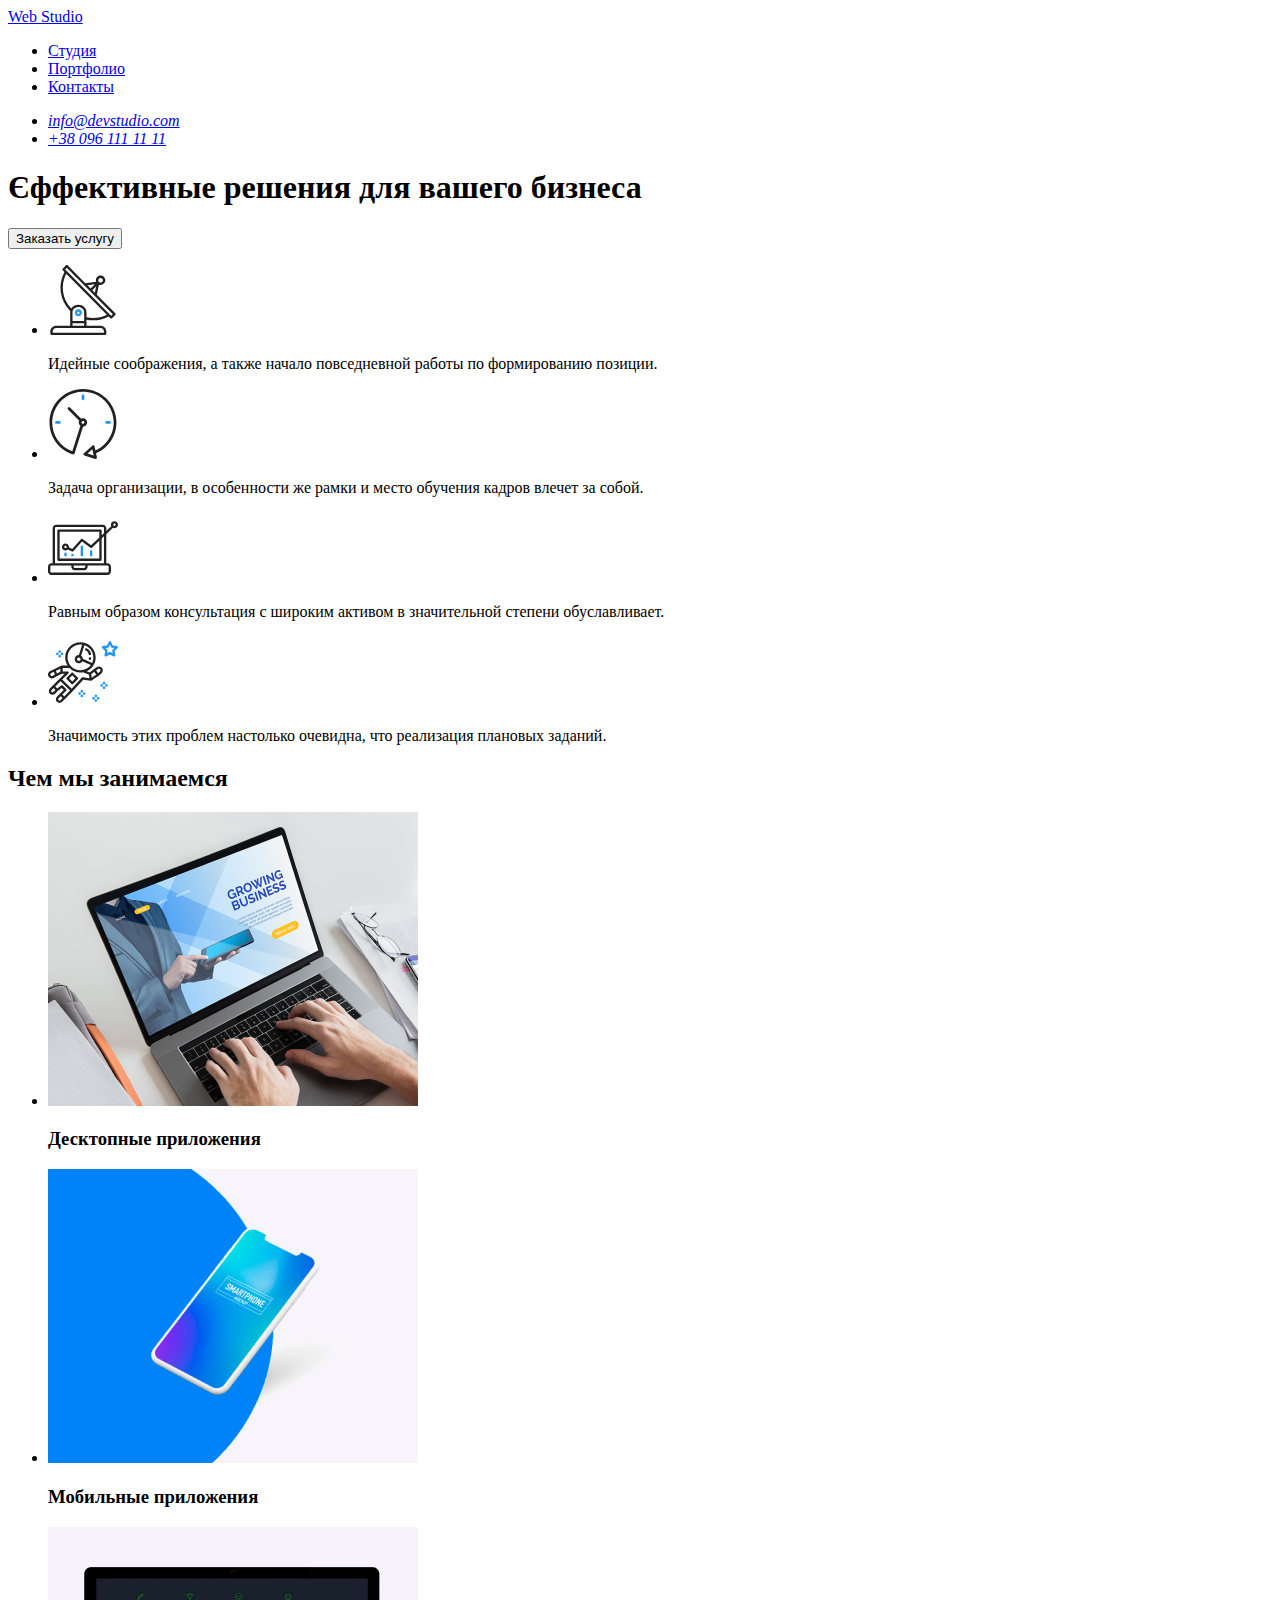
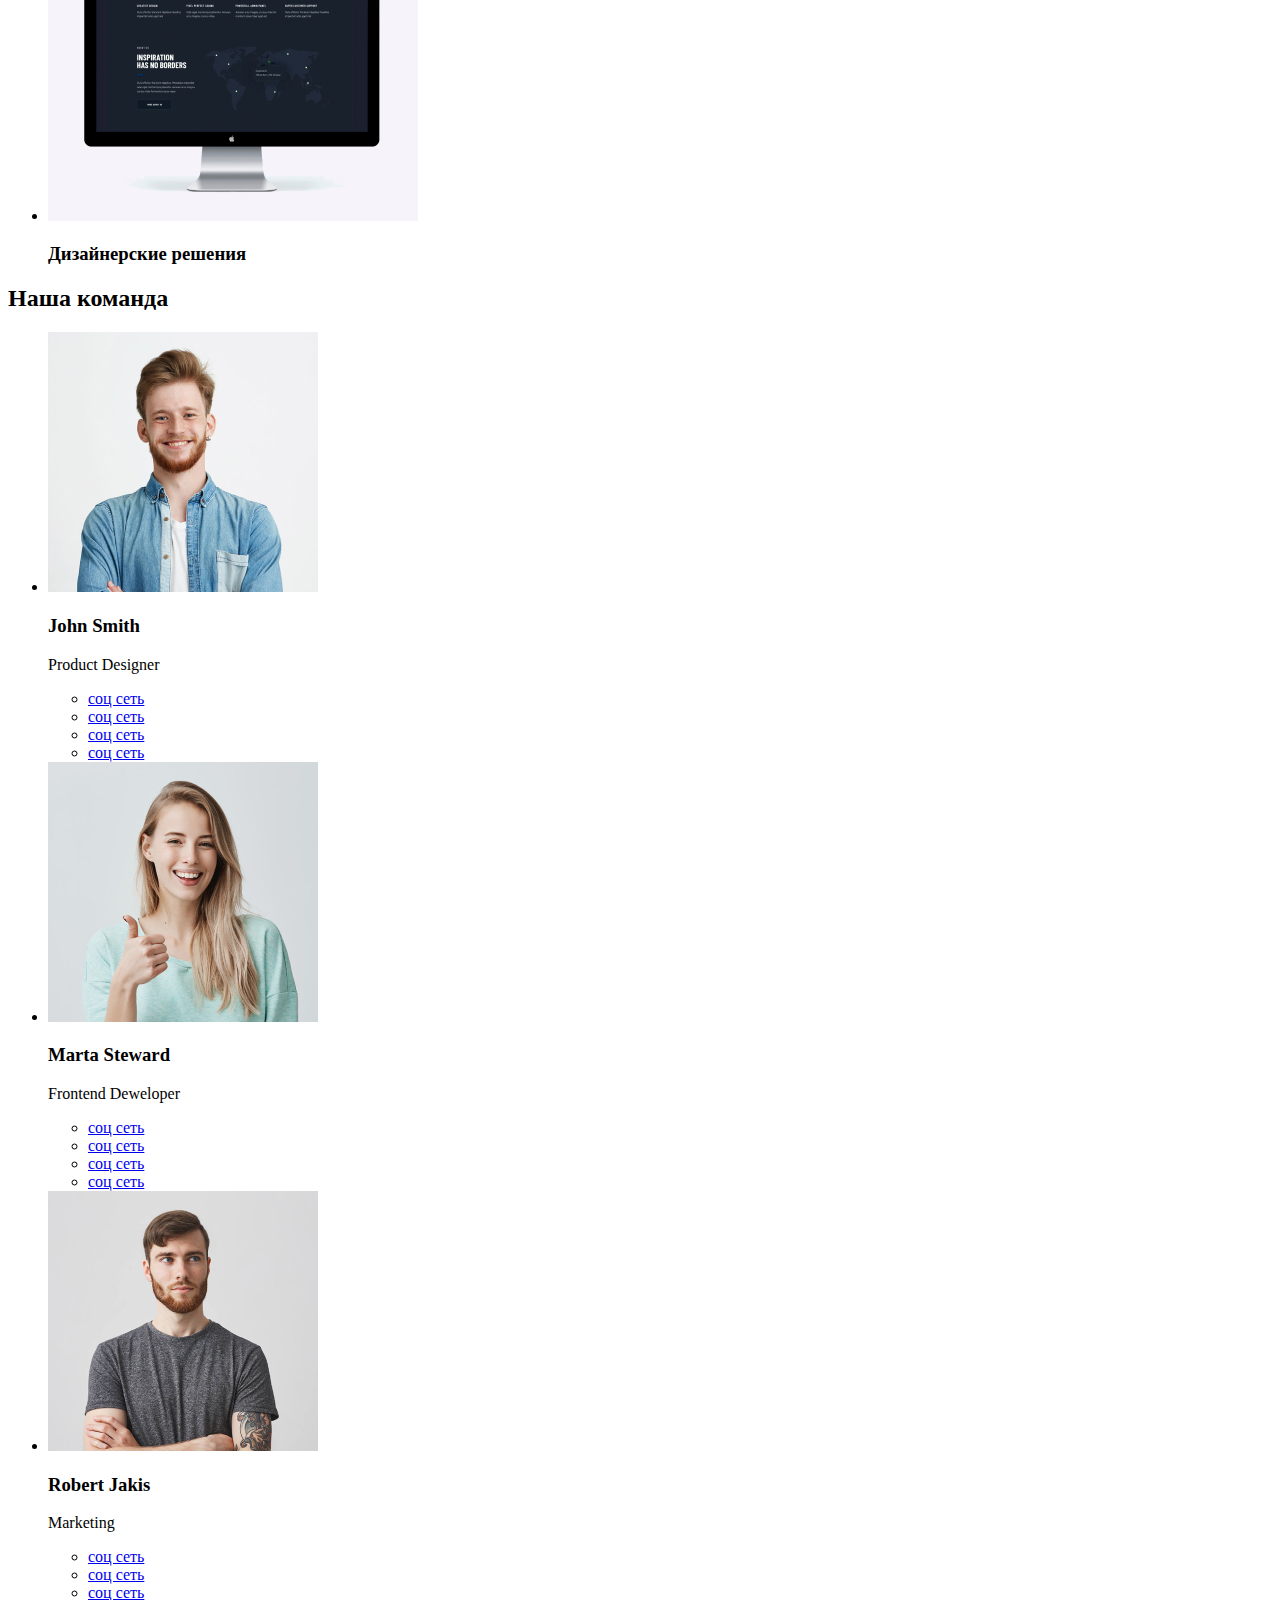
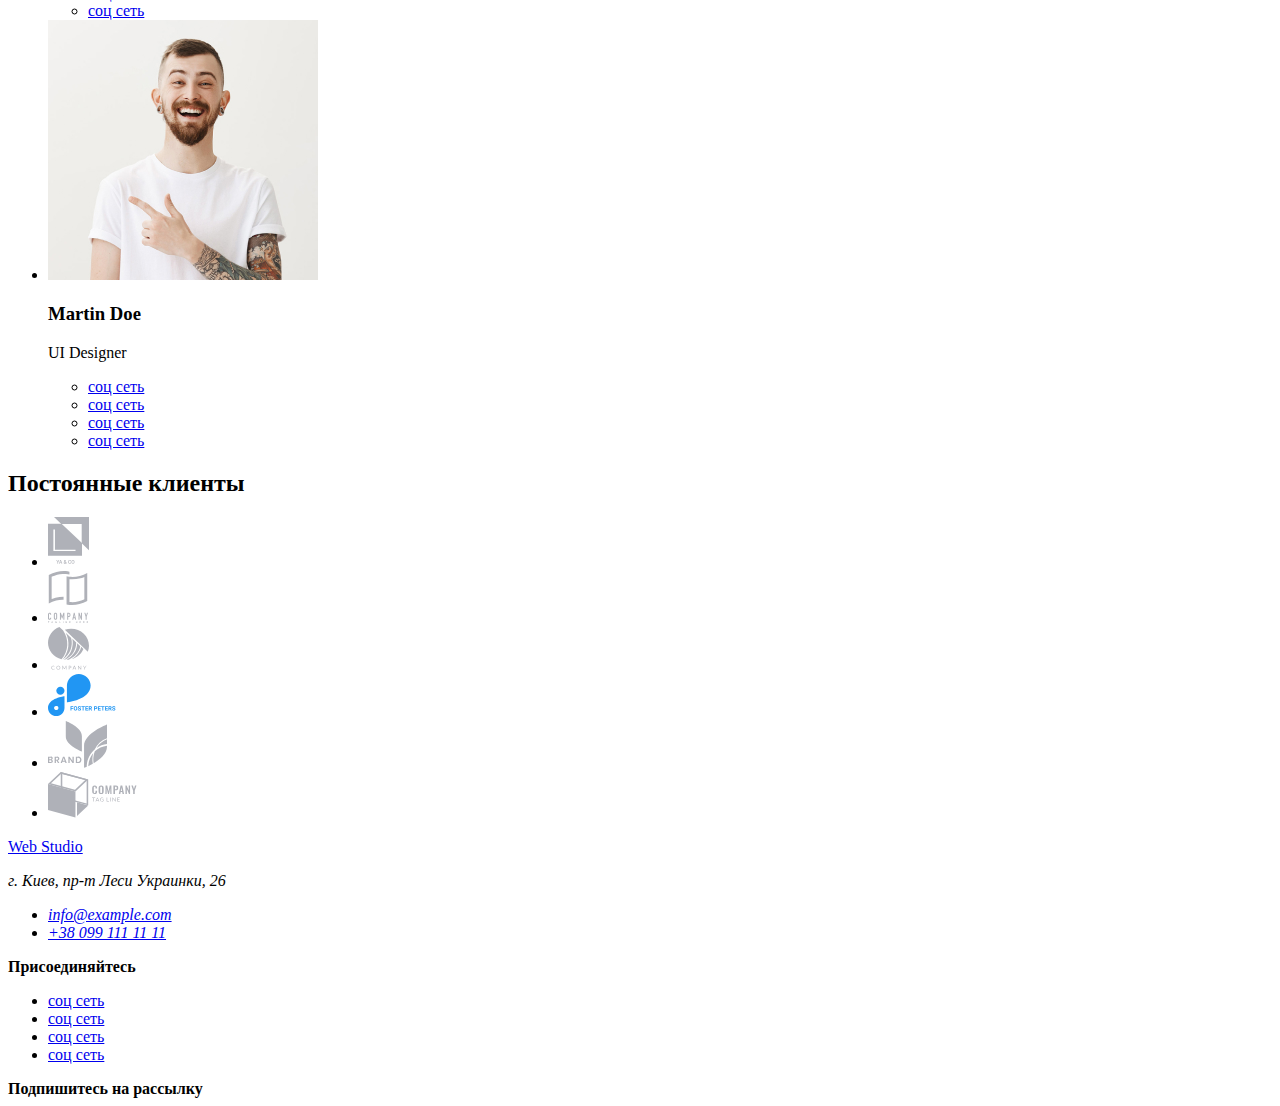
==== index.html @ 894bc2ea "Initial commit" ====
<!DOCTYPE html>
<html lang="ru">
  <head>
    <meta charset="UTF-8" />
    <meta name="viewport" content="width=device-width, initial-scale=1.0" />
    <title>Document</title>
  </head>
  <body>
    <header>
      <nav>
        <a href="#">Web Studio</a>
        <ul>
          <li><a href="#">Студия</a></li>
          <li><a href="#">Портфолио</a></li>
          <li><a href="#">Контакты</a></li>
        </ul>
        <address>
          <ul>
            <li><a href="mailto:info@devstudio.com">info@devstudio.com</a></li>
            <li><a href="tel:+380961111111">+38 096 111 11 11</a></li>
          </ul>
        </address>
      </nav>
    </header>
    <main>
      <section>
        <h1>Єффективные решения для вашего бизнеса</h1>
        <!--предполагаю, что будет всплывающее окно по нажатию кнопки-->
        <button>Заказать услугу</button>
      </section>
      <section>
        <ul>
          <li>
            <img src="img/antenna-1.svg" alt="антена" />
            <p>
              Идейные соображения, а также начало повседневной работы по
              формированию позиции.
            </p>
          </li>
          <li>
            <img src="img/clock-1.svg" alt="часы" />
            <p>
              Задача организации, в особенности же рамки и место обучения кадров
              влечет за собой.
            </p>
          </li>
          <li>
            <img src="img/diagram-1.svg" alt="диаграмма" />
            <p>
              Равным образом консультация с широким активом в значительной
              степени обуславливает.
            </p>
          </li>
          <li>
            <img src="img/astronaut-1.svg" alt="астронавт" />
            <p>
              Значимость этих проблем настолько очевидна, что реализация
              плановых заданий.
            </p>
          </li>
        </ul>
      </section>
      <section>
        <h2>Чем мы занимаемся</h2>
        <ul>
          <li>
            <img src="img/Main-img-1.jpg" alt="ноутбук" width="370" />
            <h3>Десктопные приложения</h3>
          </li>
          <li>
            <img src="img/Main-img-2.jpg" alt="мобильный телефон" width="370" />
            <h3>Мобильные приложения</h3>
          </li>
          <li>
            <img src="img/Main-img-3.jpg" alt="компьютер" width="370" />
            <h3>Дизайнерские решения</h3>
          </li>
        </ul>
      </section>
      <section>
        <h2>Наша команда</h2>
        <ul>
          <li>
            <img src="img//Main-img-4.jpg" alt="Джон" width="270" />
            <h3>John Smith</h3>
            <p>Product Designer</p>
            <ul>
              <li><a href="#">соц сеть</a></li>
              <li><a href="#">соц сеть</a></li>
              <li><a href="#">соц сеть</a></li>
              <li><a href="#">соц сеть</a></li>
            </ul>
          </li>
          <li>
            <img src="img/Main-img-5.jpg" alt="Марта" width="270" />
            <h3>Marta Steward</h3>
            <p>Frontend Deweloper</p>
            <ul>
              <li><a href="#">соц сеть</a></li>
              <li><a href="#">соц сеть</a></li>
              <li><a href="#">соц сеть</a></li>
              <li><a href="#">соц сеть</a></li>
            </ul>
          </li>
          <li>
            <img src="img//Main-img-6.jpg" alt="Роберт" width="270" />
            <h3>Robert Jakis</h3>
            <p>Marketing</p>
            <ul>
              <li><a href="#">соц сеть</a></li>
              <li><a href="#">соц сеть</a></li>
              <li><a href="#">соц сеть</a></li>
              <li><a href="#">соц сеть</a></li>
            </ul>
          </li>
          <li>
            <img src="img//Main-img-7.jpg" alt="Мартин" width="270" />
            <h3>Martin Doe</h3>
            <p>UI Designer</p>
            <ul>
              <li><a href="#">соц сеть</a></li>
              <li><a href="#">соц сеть</a></li>
              <li><a href="#">соц сеть</a></li>
              <li><a href="#">соц сеть</a></li>
            </ul>
          </li>
        </ul>
      </section>
      <section>
        <h2>Постоянные клиенты</h2>
        <ul>
          <li><img src="img/logo-1.svg" alt="Логотип-1" /></li>
          <li><img src="img/logo-2.svg" alt="Логотип-2" /></li>
          <li><img src="img/logo-3.svg" alt="Логотип-3" /></li>
          <li><img src="img/logo-4.svg" alt="Логотип-4" /></li>
          <li><img src="img/logo-5.svg" alt="Логотип-5" /></li>
          <li><img src="img/logo-6.svg" alt="Логотип-6" /></li>
        </ul>
      </section>
    </main>
    <footer>
      <a href="#">Web Studio</a>
      <address>
        <p>г. Киев, пр-т Леси Украинки, 26</p>
        <ul>
          <li><a href="mailto:info@example.com">info@example.com</a></li>
          <li><a href="tel:+380991111111">+38 099 111 11 11</a></li>
        </ul>
      </address>
      <b>Присоединяйтесь</b>
      <ul>
        <li><a href="#">соц сеть</a></li>
        <li><a href="#">соц сеть</a></li>
        <li><a href="#">соц сеть</a></li>
        <li><a href="#">соц сеть</a></li>
      </ul>
      <b>Подпишитесь на рассылку</b>
      <!--form-->
    </footer>
  </body>
</html>
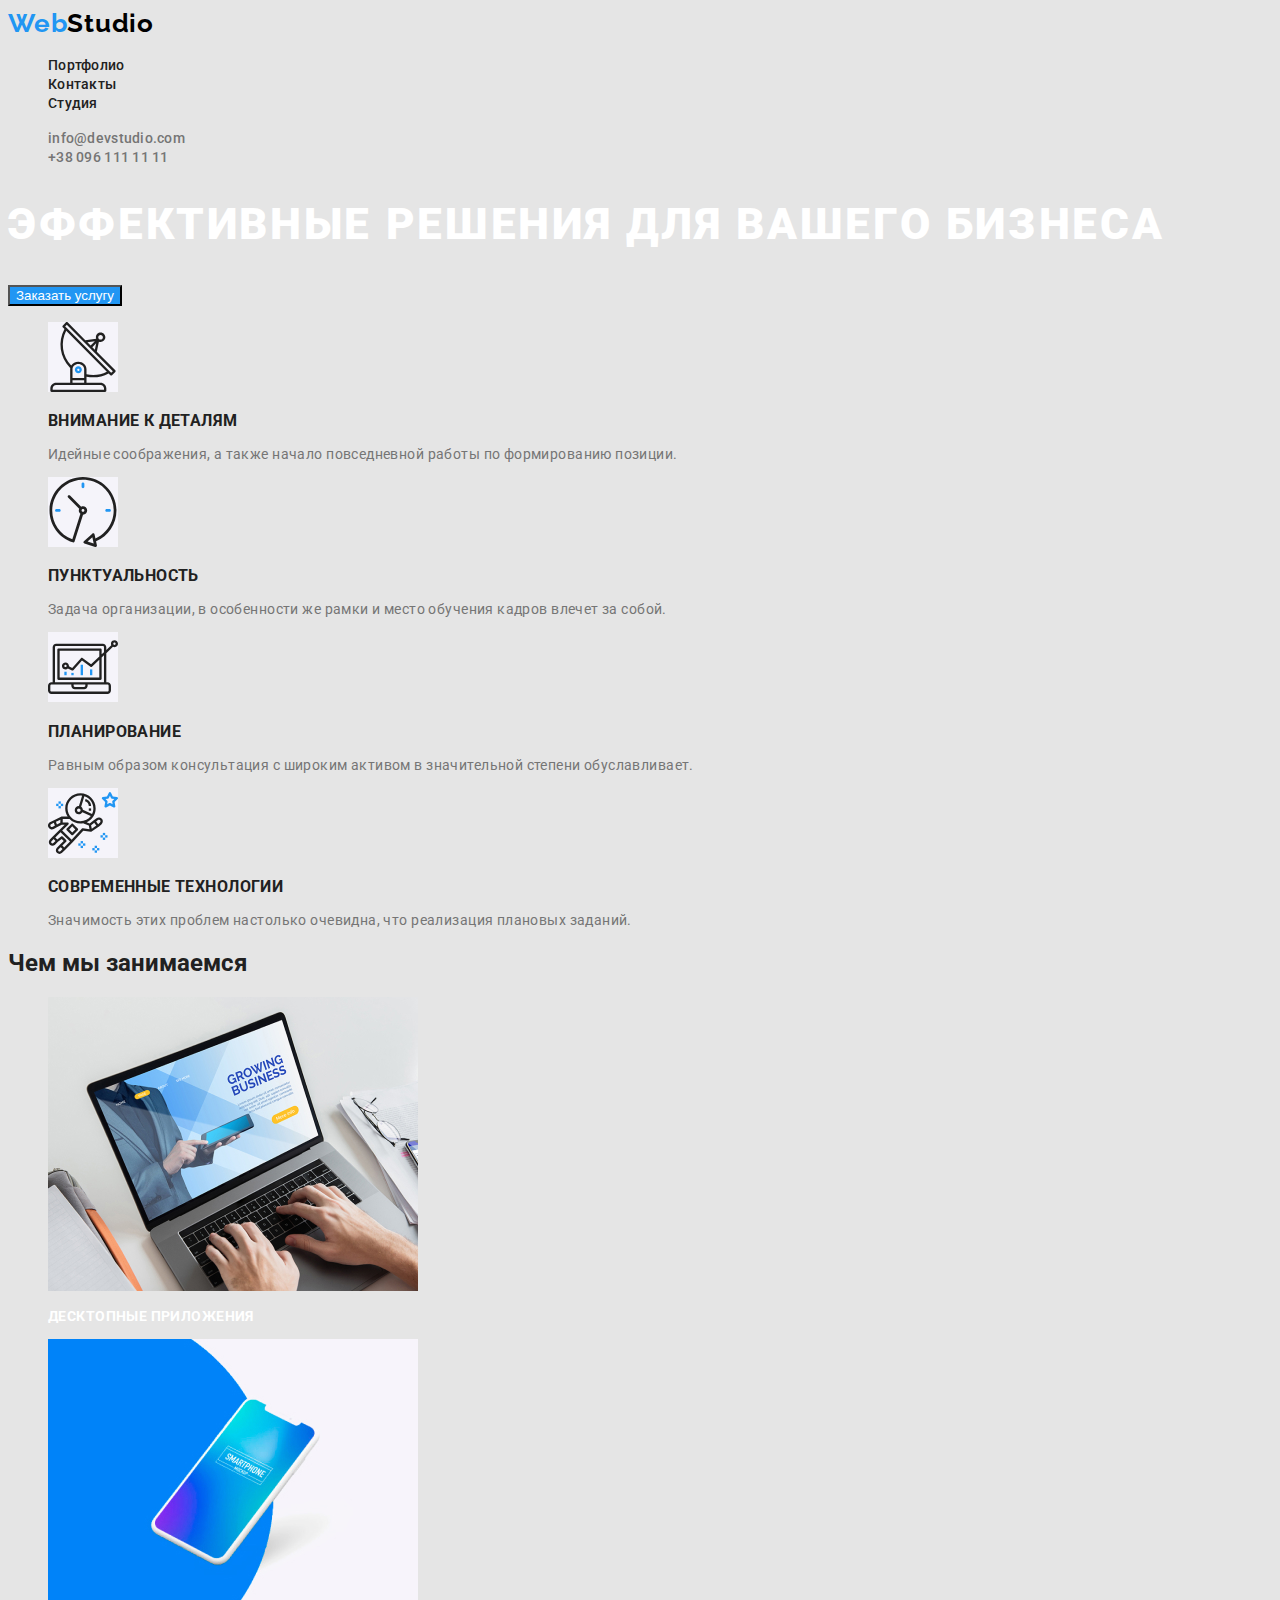
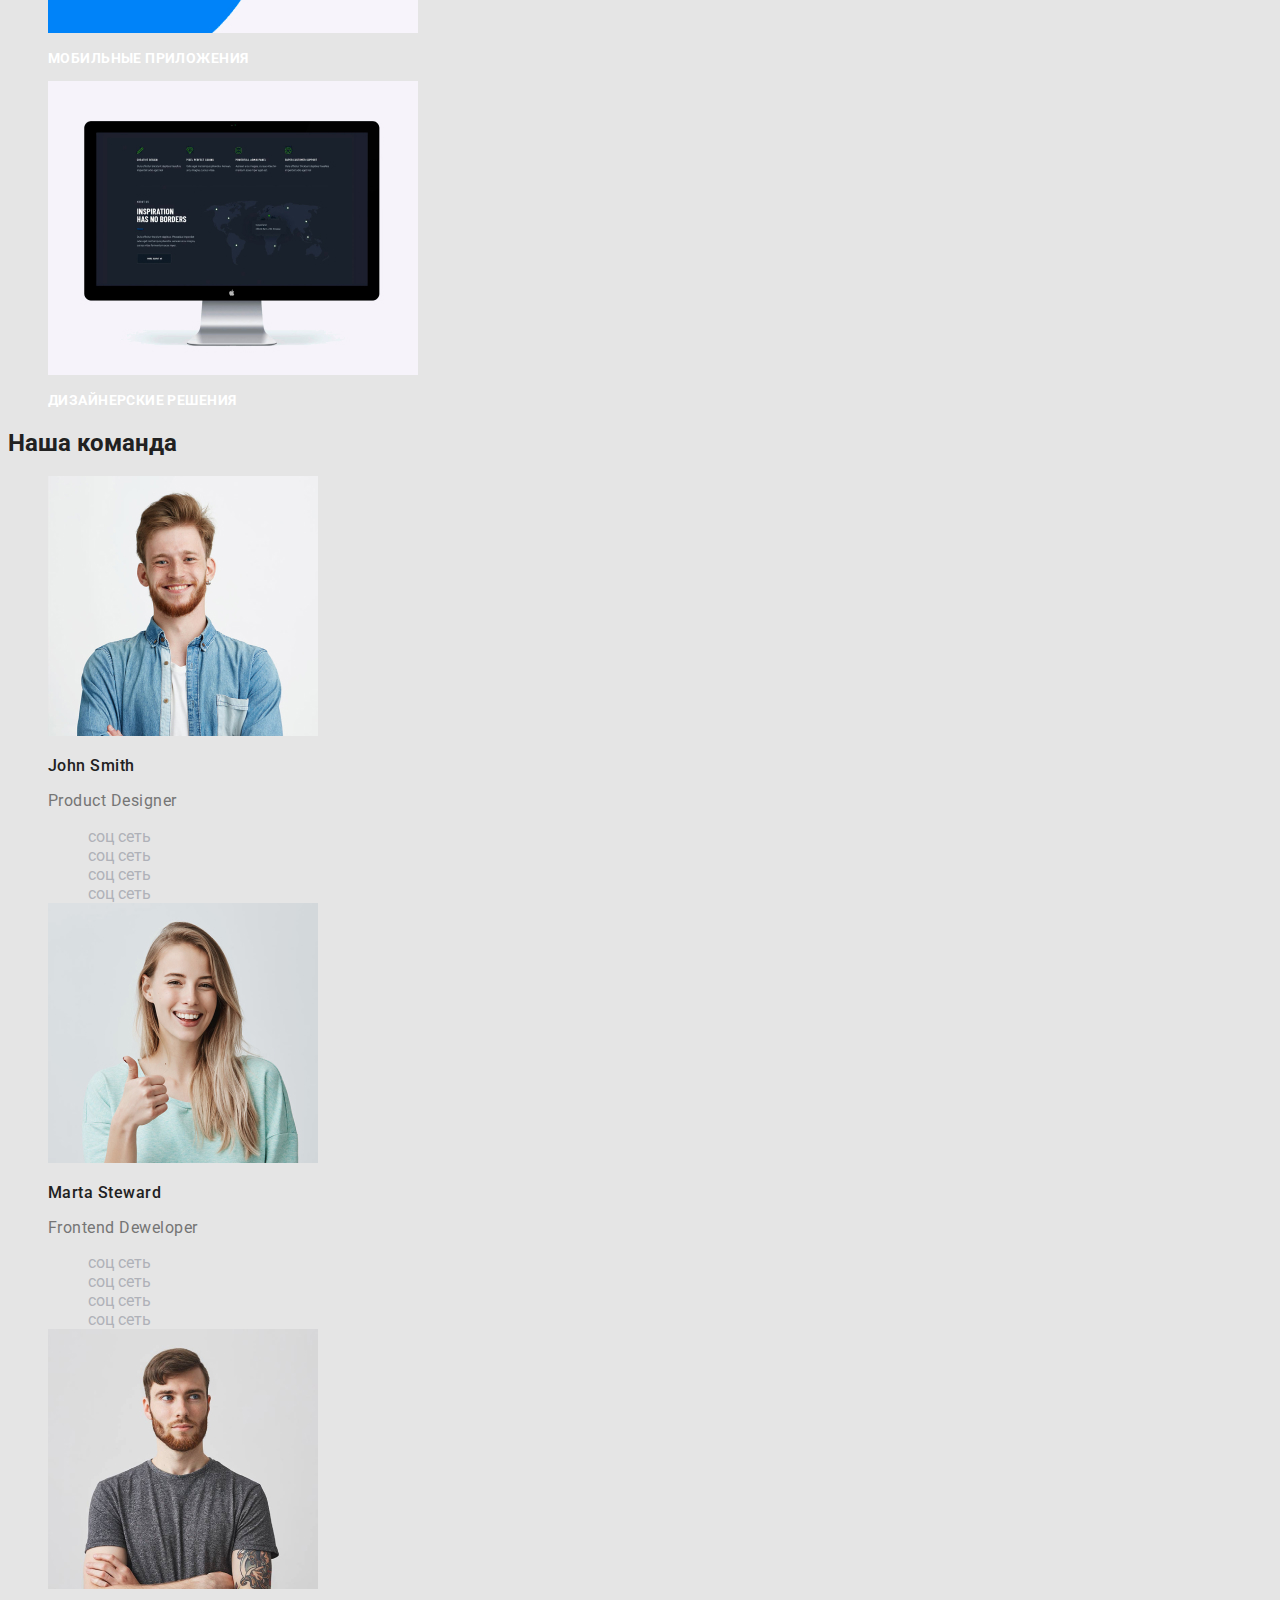
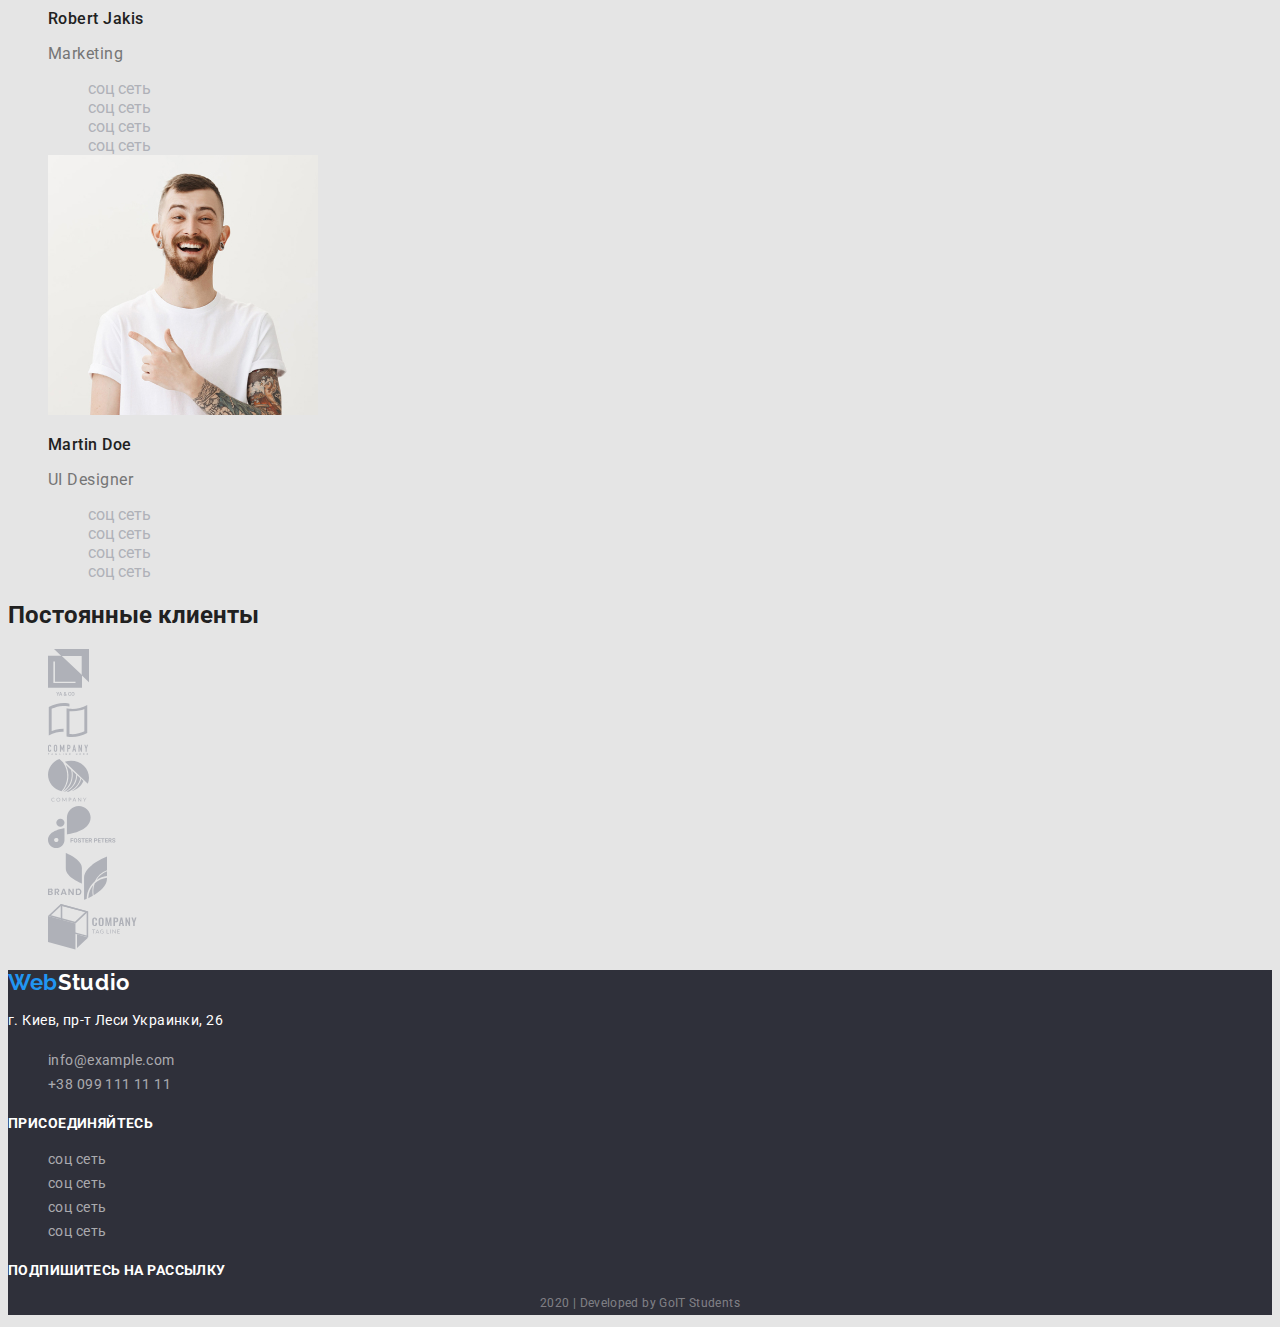
==== commit e3413f01: "2" ====
--- a/index.html
+++ b/index.html
@@ -4,158 +4,216 @@
     <meta charset="UTF-8" />
     <meta name="viewport" content="width=device-width, initial-scale=1.0" />
     <title>Document</title>
+    <link rel="stylesheet" href="./css/style.css" />
+    <link
+      href="https://fonts.googleapis.com/css2?family=Raleway:wght@400;500;700;900&family=Roboto&display=swap"
+      rel="stylesheet"
+    />
   </head>
   <body>
     <header>
       <nav>
-        <a href="#">Web Studio</a>
-        <ul>
-          <li><a href="#">Студия</a></li>
-          <li><a href="#">Портфолио</a></li>
-          <li><a href="#">Контакты</a></li>
+        <a href="/" class="logo link"
+          ><span class="logo-help">Web</span>Studio</a
+        >
+        <ul class="site-nav list">
+          <li>
+            <a class="site-nav-link link" href="./portfolio.html">Портфолио</a>
+          </li>
+          <li><a class="site-nav-link link" href="#">Контакты</a></li>
+          <li><a class="site-nav-link link" href="#">Студия</a></li>
         </ul>
         <address>
-          <ul>
-            <li><a href="mailto:info@devstudio.com">info@devstudio.com</a></li>
-            <li><a href="tel:+380961111111">+38 096 111 11 11</a></li>
+          <ul class="site-nav list">
+            <li>
+              <a
+                class="site-nav-link link contacts"
+                href="mailto:info@devstudio.com"
+                >info@devstudio.com</a
+              >
+            </li>
+            <li>
+              <a class="site-nav-link link contacts" href="tel:+380961111111"
+                >+38 096 111 11 11</a
+              >
+            </li>
           </ul>
         </address>
       </nav>
     </header>
     <main>
       <section>
-        <h1>Єффективные решения для вашего бизнеса</h1>
+        <h1 class="main-title">Эффективные решения для вашего бизнеса</h1>
         <!--предполагаю, что будет всплывающее окно по нажатию кнопки-->
-        <button>Заказать услугу</button>
-      </section>
-      <section>
-        <ul>
-          <li>
-            <img src="img/antenna-1.svg" alt="антена" />
-            <p>
+        <button type="button" class="main-button">Заказать услугу</button>
+      </section>
+      <section class="features">
+        <ul class="list">
+          <li class="features-item">
+            <img class="features-img" src="img/antenna-1.svg" alt="антена" />
+            <h3>Внимание к деталям</h3>
+            <p class="features-text">
               Идейные соображения, а также начало повседневной работы по
               формированию позиции.
             </p>
           </li>
-          <li>
-            <img src="img/clock-1.svg" alt="часы" />
-            <p>
+          <li class="features-item">
+            <img class="features-img" src="img/clock-1.svg" alt="часы" />
+            <h3>Пунктуальность</h3>
+            <p class="features-text">
               Задача организации, в особенности же рамки и место обучения кадров
               влечет за собой.
             </p>
           </li>
-          <li>
-            <img src="img/diagram-1.svg" alt="диаграмма" />
-            <p>
+          <li class="features-item">
+            <img class="features-img" src="img/diagram-1.svg" alt="диаграмма" />
+            <h3>Планирование</h3>
+            <p class="features-text">
               Равным образом консультация с широким активом в значительной
               степени обуславливает.
             </p>
           </li>
-          <li>
-            <img src="img/astronaut-1.svg" alt="астронавт" />
-            <p>
+          <li class="features-item">
+            <img
+              class="features-img"
+              src="img/astronaut-1.svg"
+              alt="астронавт"
+            />
+            <h3>современные технологии</h3>
+            <p class="features-text">
               Значимость этих проблем настолько очевидна, что реализация
               плановых заданий.
             </p>
           </li>
         </ul>
       </section>
+      <section class="job">
+        <h2 class="general-heading">Чем мы занимаемся</h2>
+        <ul class="list">
+          <li>
+            <img src="img/Main-img-1.jpg" alt="ноутбук" width="370" />
+            <h3 class="job-title">Десктопные приложения</h3>
+          </li>
+          <li>
+            <img src="img/Main-img-2.jpg" alt="мобильный телефон" width="370" />
+            <h3 class="job-title">Мобильные приложения</h3>
+          </li>
+          <li>
+            <img src="img/Main-img-3.jpg" alt="компьютер" width="370" />
+            <h3 class="job-title">Дизайнерские решения</h3>
+          </li>
+        </ul>
+      </section>
+      <section class="team">
+        <h2 class="general-heading">Наша команда</h2>
+        <ul class="list">
+          <li>
+            <img src="img//Main-img-4.jpg" alt="Джон" width="270" />
+            <h3 class="team-title signature">John Smith</h3>
+            <p class="team-text signature">Product Designer</p>
+            <ul class="list">
+              <li><a class="team-icon link" href="#">соц сеть</a></li>
+              <li><a class="team-icon link" href="#">соц сеть</a></li>
+              <li><a class="team-icon link" href="#">соц сеть</a></li>
+              <li><a class="team-icon link" href="#">соц сеть</a></li>
+            </ul>
+          </li>
+          <li>
+            <img src="img/Main-img-5.jpg" alt="Марта" width="270" />
+            <h3 class="team-title signature">Marta Steward</h3>
+            <p class="team-text signature">Frontend Deweloper</p>
+            <ul class="list">
+              <li><a class="team-icon link" href="#">соц сеть</a></li>
+              <li><a class="team-icon link" href="#">соц сеть</a></li>
+              <li><a class="team-icon link" href="#">соц сеть</a></li>
+              <li><a class="team-icon link" href="#">соц сеть</a></li>
+            </ul>
+          </li>
+          <li>
+            <img src="img//Main-img-6.jpg" alt="Роберт" width="270" />
+            <h3 class="team-title signature">Robert Jakis</h3>
+            <p class="team-text signature">Marketing</p>
+            <ul class="list">
+              <li><a class="team-icon link" href="#">соц сеть</a></li>
+              <li><a class="team-icon link" href="#">соц сеть</a></li>
+              <li><a class="team-icon link" href="#">соц сеть</a></li>
+              <li><a class="team-icon link" href="#">соц сеть</a></li>
+            </ul>
+          </li>
+          <li>
+            <img src="img//Main-img-7.jpg" alt="Мартин" width="270" />
+            <h3 class="team-title signature">Martin Doe</h3>
+            <p class="team-text signature">UI Designer</p>
+            <ul class="list">
+              <li><a class="team-icon link" href="#">соц сеть</a></li>
+              <li><a class="team-icon link" href="#">соц сеть</a></li>
+              <li><a class="team-icon link" href="#">соц сеть</a></li>
+              <li><a class="team-icon link" href="#">соц сеть</a></li>
+            </ul>
+          </li>
+        </ul>
+      </section>
       <section>
-        <h2>Чем мы занимаемся</h2>
-        <ul>
-          <li>
-            <img src="img/Main-img-1.jpg" alt="ноутбук" width="370" />
-            <h3>Десктопные приложения</h3>
-          </li>
-          <li>
-            <img src="img/Main-img-2.jpg" alt="мобильный телефон" width="370" />
-            <h3>Мобильные приложения</h3>
-          </li>
-          <li>
-            <img src="img/Main-img-3.jpg" alt="компьютер" width="370" />
-            <h3>Дизайнерские решения</h3>
-          </li>
-        </ul>
-      </section>
-      <section>
-        <h2>Наша команда</h2>
-        <ul>
-          <li>
-            <img src="img//Main-img-4.jpg" alt="Джон" width="270" />
-            <h3>John Smith</h3>
-            <p>Product Designer</p>
-            <ul>
-              <li><a href="#">соц сеть</a></li>
-              <li><a href="#">соц сеть</a></li>
-              <li><a href="#">соц сеть</a></li>
-              <li><a href="#">соц сеть</a></li>
-            </ul>
-          </li>
-          <li>
-            <img src="img/Main-img-5.jpg" alt="Марта" width="270" />
-            <h3>Marta Steward</h3>
-            <p>Frontend Deweloper</p>
-            <ul>
-              <li><a href="#">соц сеть</a></li>
-              <li><a href="#">соц сеть</a></li>
-              <li><a href="#">соц сеть</a></li>
-              <li><a href="#">соц сеть</a></li>
-            </ul>
-          </li>
-          <li>
-            <img src="img//Main-img-6.jpg" alt="Роберт" width="270" />
-            <h3>Robert Jakis</h3>
-            <p>Marketing</p>
-            <ul>
-              <li><a href="#">соц сеть</a></li>
-              <li><a href="#">соц сеть</a></li>
-              <li><a href="#">соц сеть</a></li>
-              <li><a href="#">соц сеть</a></li>
-            </ul>
-          </li>
-          <li>
-            <img src="img//Main-img-7.jpg" alt="Мартин" width="270" />
-            <h3>Martin Doe</h3>
-            <p>UI Designer</p>
-            <ul>
-              <li><a href="#">соц сеть</a></li>
-              <li><a href="#">соц сеть</a></li>
-              <li><a href="#">соц сеть</a></li>
-              <li><a href="#">соц сеть</a></li>
-            </ul>
-          </li>
-        </ul>
-      </section>
-      <section>
-        <h2>Постоянные клиенты</h2>
-        <ul>
-          <li><img src="img/logo-1.svg" alt="Логотип-1" /></li>
-          <li><img src="img/logo-2.svg" alt="Логотип-2" /></li>
-          <li><img src="img/logo-3.svg" alt="Логотип-3" /></li>
-          <li><img src="img/logo-4.svg" alt="Логотип-4" /></li>
-          <li><img src="img/logo-5.svg" alt="Логотип-5" /></li>
-          <li><img src="img/logo-6.svg" alt="Логотип-6" /></li>
+        <h2 class="general-heading">Постоянные клиенты</h2>
+        <ul class="list">
+          <li>
+            <a href="#"><img src="img/logo-1.svg" alt="Логотип-1" /></a>
+          </li>
+          <li>
+            <a href="#"><img src="img/logo-2.svg" alt="Логотип-2" /></a>
+          </li>
+          <li>
+            <a href="#"><img src="img/logo-3.svg" alt="Логотип-3" /></a>
+          </li>
+          <li>
+            <a href="#"><img src="img/logo-4.svg" alt="Логотип-4" /></a>
+          </li>
+          <li>
+            <a href="#"><img src="img/logo-5.svg" alt="Логотип-5" /></a>
+          </li>
+          <li>
+            <a href="#"><img src="img/logo-6.svg" alt="Логотип-6" /></a>
+          </li>
         </ul>
       </section>
     </main>
-    <footer>
-      <a href="#">Web Studio</a>
+    <footer class="main-footer">
+      <a class="secondary-logo link" href="/"
+        ><span class="secondary-logo-help">Web</span>Studio</a
+      >
       <address>
-        <p>г. Киев, пр-т Леси Украинки, 26</p>
-        <ul>
-          <li><a href="mailto:info@example.com">info@example.com</a></li>
-          <li><a href="tel:+380991111111">+38 099 111 11 11</a></li>
+        <p class="main-footer-text">г. Киев, пр-т Леси Украинки, 26</p>
+        <ul class="list">
+          <li>
+            <a class="main-footer-link link" href="mailto:info@example.com"
+              >info@example.com</a
+            >
+          </li>
+          <li>
+            <a class="main-footer-link link" href="tel:+380991111111"
+              >+38 099 111 11 11</a
+            >
+          </li>
         </ul>
       </address>
-      <b>Присоединяйтесь</b>
-      <ul>
-        <li><a href="#">соц сеть</a></li>
-        <li><a href="#">соц сеть</a></li>
-        <li><a href="#">соц сеть</a></li>
-        <li><a href="#">соц сеть</a></li>
+      <b class="text-title">Присоединяйтесь</b>
+      <ul class="list">
+        <li>
+          <a class="main-footer-link link footer-icon" href="#">соц сеть</a>
+        </li>
+        <li>
+          <a class="main-footer-link link footer-icon" href="#">соц сеть</a>
+        </li>
+        <li>
+          <a class="main-footer-link link footer-icon" href="#">соц сеть</a>
+        </li>
+        <li>
+          <a class="main-footer-link link footer-icon" href="#">соц сеть</a>
+        </li>
       </ul>
-      <b>Подпишитесь на рассылку</b>
+      <b class="text-title">Подпишитесь на рассылку</b>
       <!--form-->
+      <p class="main-footer-under">2020 | Developed by GoIT Students</p>
     </footer>
   </body>
 </html>
--- a/css/style.css
+++ b/css/style.css
@@ -0,0 +1,196 @@
+:root {
+}
+body {
+  font-family: 'Roboto', sans-serif;
+  font-style: normal;
+  background-color: #e5e5e5;
+  color: #212121;
+}
+.list {
+  list-style: none;
+}
+.link {
+  text-decoration: none;
+  color: inherit;
+  font-style: normal;
+}
+/*общие заголовки Ш-2*/
+general-title {
+  font-weight: bold;
+  font-size: 36px;
+  line-height: 1.17;
+  letter-spacing: 0.03em;
+}
+/*логотип*/
+.logo {
+  color: #000000;
+  font-family: 'Raleway', sans-serif;
+  font-weight: bold;
+  font-size: 26px;
+  line-height: 1.19;
+  letter-spacing: 0.03em;
+}
+.logo-help {
+  color: #2196f3;
+}
+/*навигация*/
+.site-nav-link {
+  font-weight: 500;
+  font-size: 14px;
+  line-height: 1.14;
+  letter-spacing: 0.02em;
+}
+.site-nav-link:hover,
+.site-nav-link:focus {
+  color: #2196f3;
+}
+.contacts {
+  color: #757575;
+}
+/*эффективные решения*/
+.main-title {
+  font-weight: 900;
+  font-size: 44px;
+  line-height: 1.36;
+  letter-spacing: 0.06em;
+  text-transform: uppercase;
+  color: #ffffff;
+}
+.main-button {
+  background-color: #2196f3;
+  color: #ffffff;
+}
+/* Особенности после главной картинки*/
+.features-item {
+  font-size: 14px;
+  line-height: 1.14;
+  letter-spacing: 0.03em;
+  text-transform: uppercase;
+}
+.features-text {
+  text-transform: none;
+  color: #757575;
+}
+.features-img {
+  background-color: #f5f4fa;
+}
+/*чем мы занимаемся*/
+.job-title {
+  font-weight: bold;
+  font-size: 14px;
+  line-height: 1.14;
+  letter-spacing: 0.03em;
+  text-transform: uppercase;
+  color: #ffffff;
+}
+/*наша команда*/
+.signature {
+  font-size: 16px;
+  line-height: 1.19;
+  letter-spacing: 0.03em;
+}
+
+.team-title {
+  font-weight: 500;
+}
+
+.team-text {
+  color: #757575;
+}
+.team-icon {
+  color: #afb1b8;
+}
+.team-icon:hover,
+.team-icon:focus {
+  color: #ffffff;
+  background-color: #2196f3;
+}
+/*постоянные клиенты*?????????????????????????????????????????????????/
+
+/*подвал*/
+.main-footer {
+  color: #ffffff;
+  background-color: #2f303a;
+}
+
+.secondary-logo {
+  font-family: 'Raleway', sans-serif;
+  font-weight: bold;
+  font-size: 22px;
+  line-height: 1.18;
+  letter-spacing: 0.03em;
+}
+.secondary-logo-help {
+  color: #2196f3;
+}
+.main-footer-text {
+  font-style: normal;
+  font-size: 14px;
+  line-height: 1.71;
+  letter-spacing: 0.03em;
+}
+.main-footer-link {
+  font-size: 14px;
+  line-height: 1.71;
+  letter-spacing: 0.03em;
+  color: rgba(255, 255, 255, 0.6);
+}
+.footer-icon:hover,
+.footer-icon:focus {
+  background-color: #2196f3;
+  color: #ffffff;
+}
+.text-title {
+  font-size: 14px;
+  line-height: 1.14;
+  letter-spacing: 0.03em;
+  text-transform: uppercase;
+}
+.main-footer-under {
+  font-size: 12px;
+  line-height: 2;
+  text-align: center;
+  letter-spacing: 0.03em;
+  color: rgba(255, 255, 255, 0.4);
+}
+
+/*portfolio*/
+.filter-button {
+  background: #f5f4fa;
+  font-weight: 500;
+  font-size: 16px;
+  line-height: 1.63;
+  text-align: center;
+  letter-spacing: 0.03em;
+}
+.filter-button:hover,
+.filter-button:focus {
+  background-color: #2196f3;
+  color: #ffffff;
+}
+.portfolio-title {
+  font-size: 18px;
+  line-height: 2;
+  letter-spacing: 0.06em;
+}
+.portfolio-text {
+  font-size: 16px;
+  line-height: 2;
+  letter-spacing: 0.03em;
+  color: #757575;
+}
+.portfolio-description {
+  font-size: 18px;
+  line-height: 1.55;
+  letter-spacing: 0.03em;
+  color: #ffffff;
+}
+
+/*основной текст color: #212121; */
+/* цвет текста color: #757575; */
+/* цвет лого color: #000000;*/
+/*цвет вспомогательный color: #FFFFFF;*/
+/* akcent background: #2196F3; */
+/*цвет девелопер color: rgba(255, 255, 255, 0.4); */
+/* fon background: #E5E5E5;*/
+/* fon-help background: #F5F4FA; */
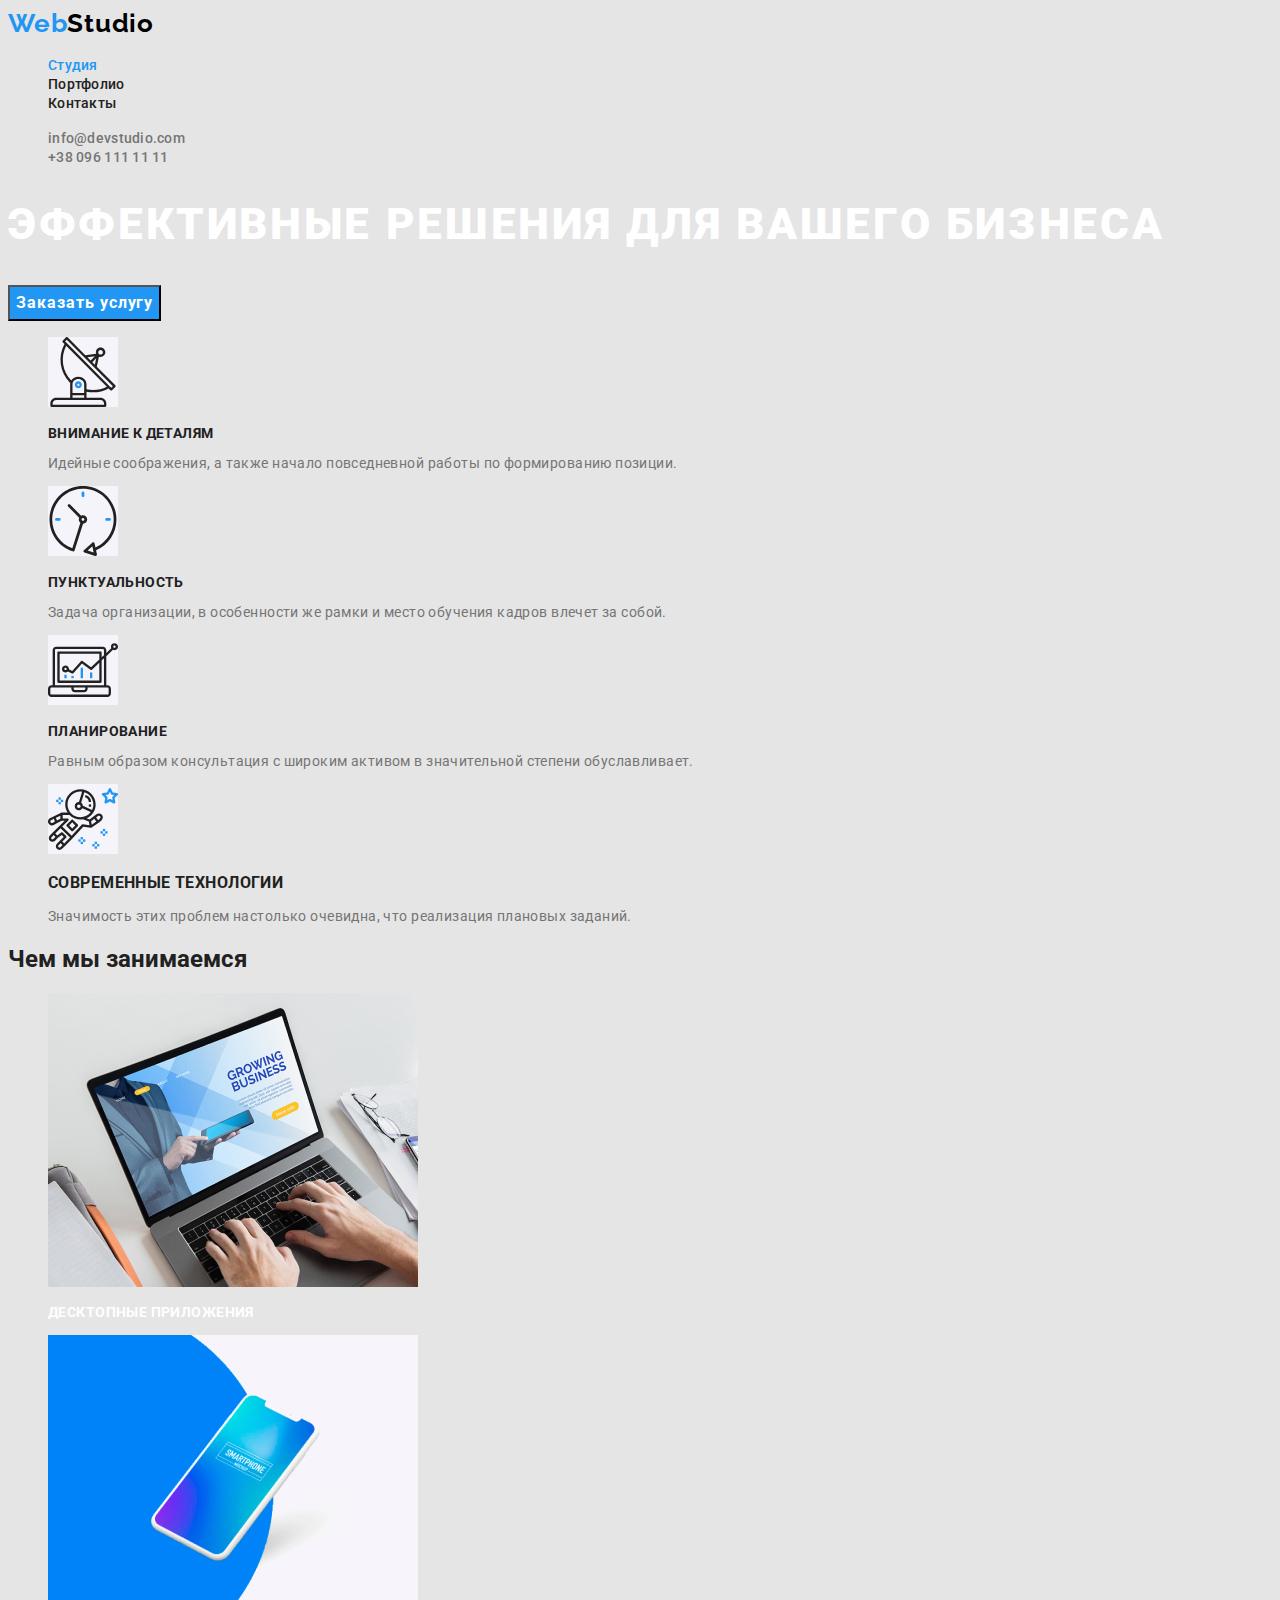
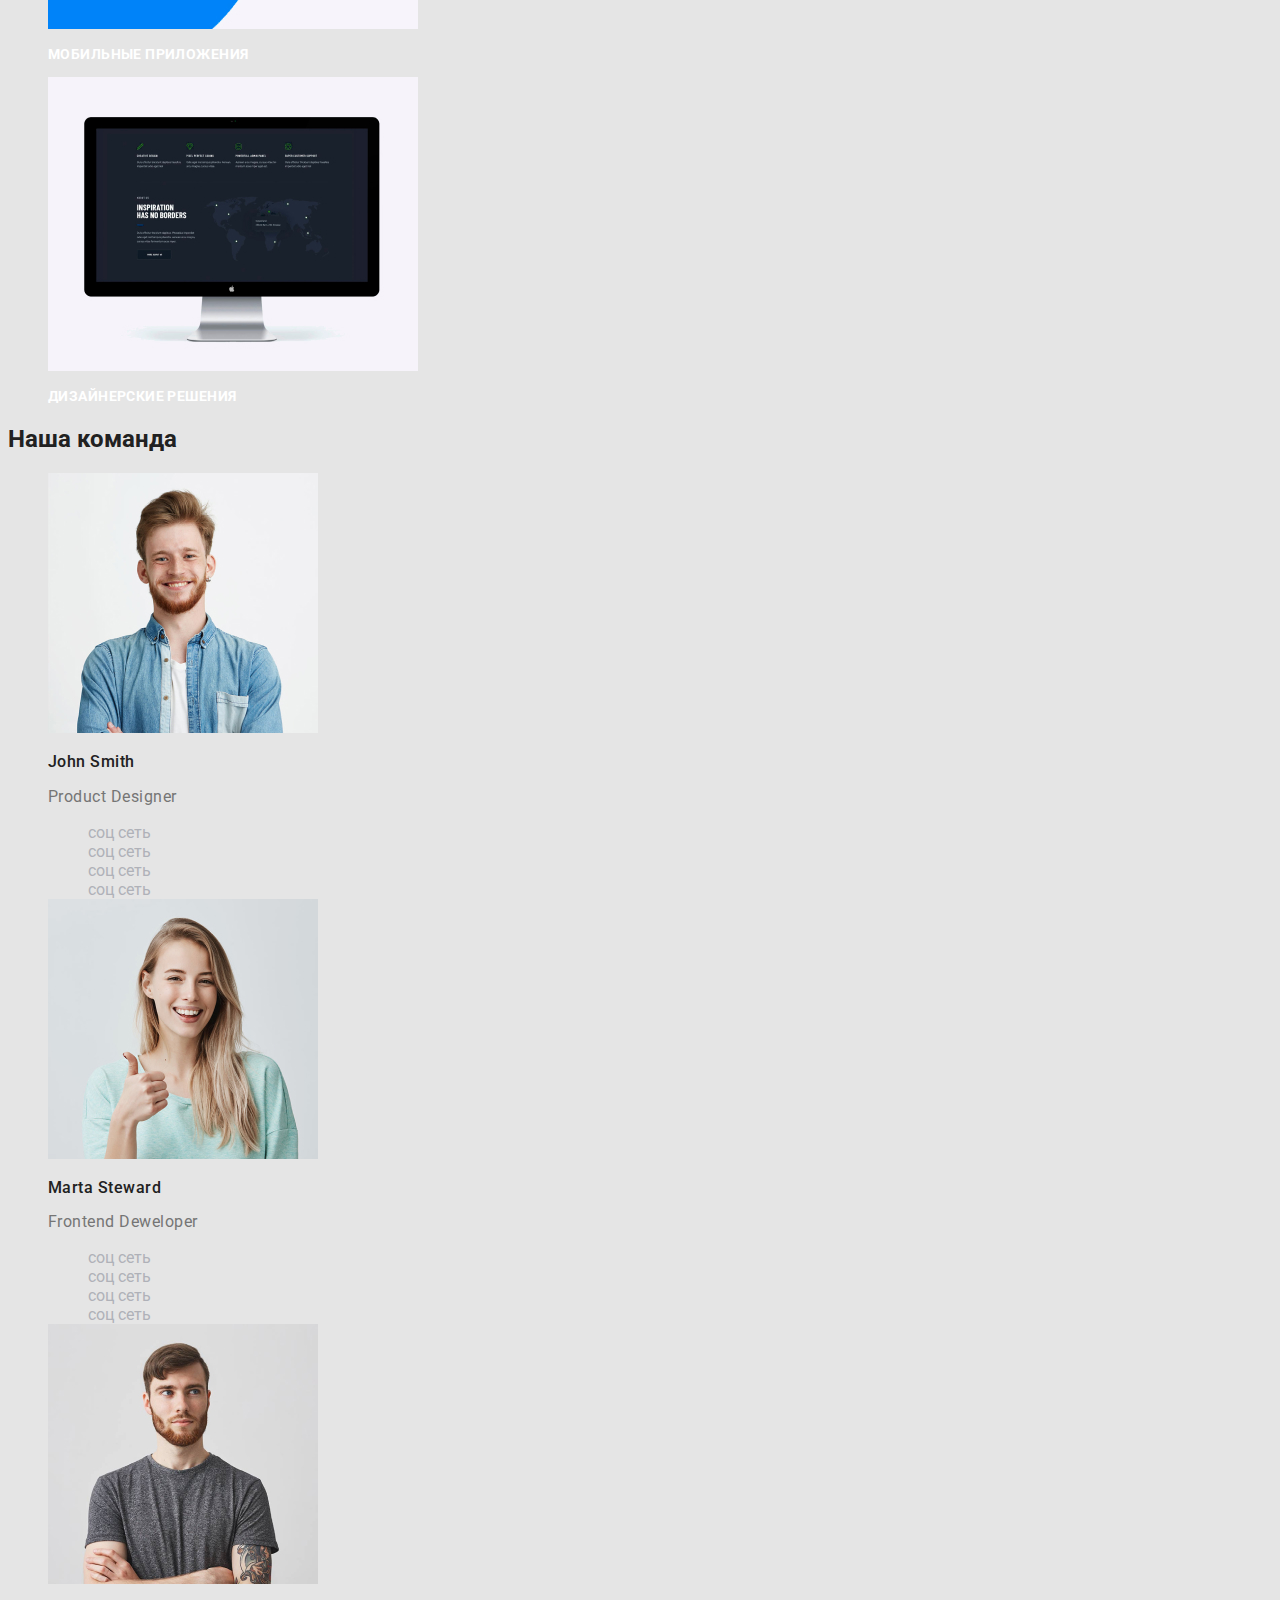
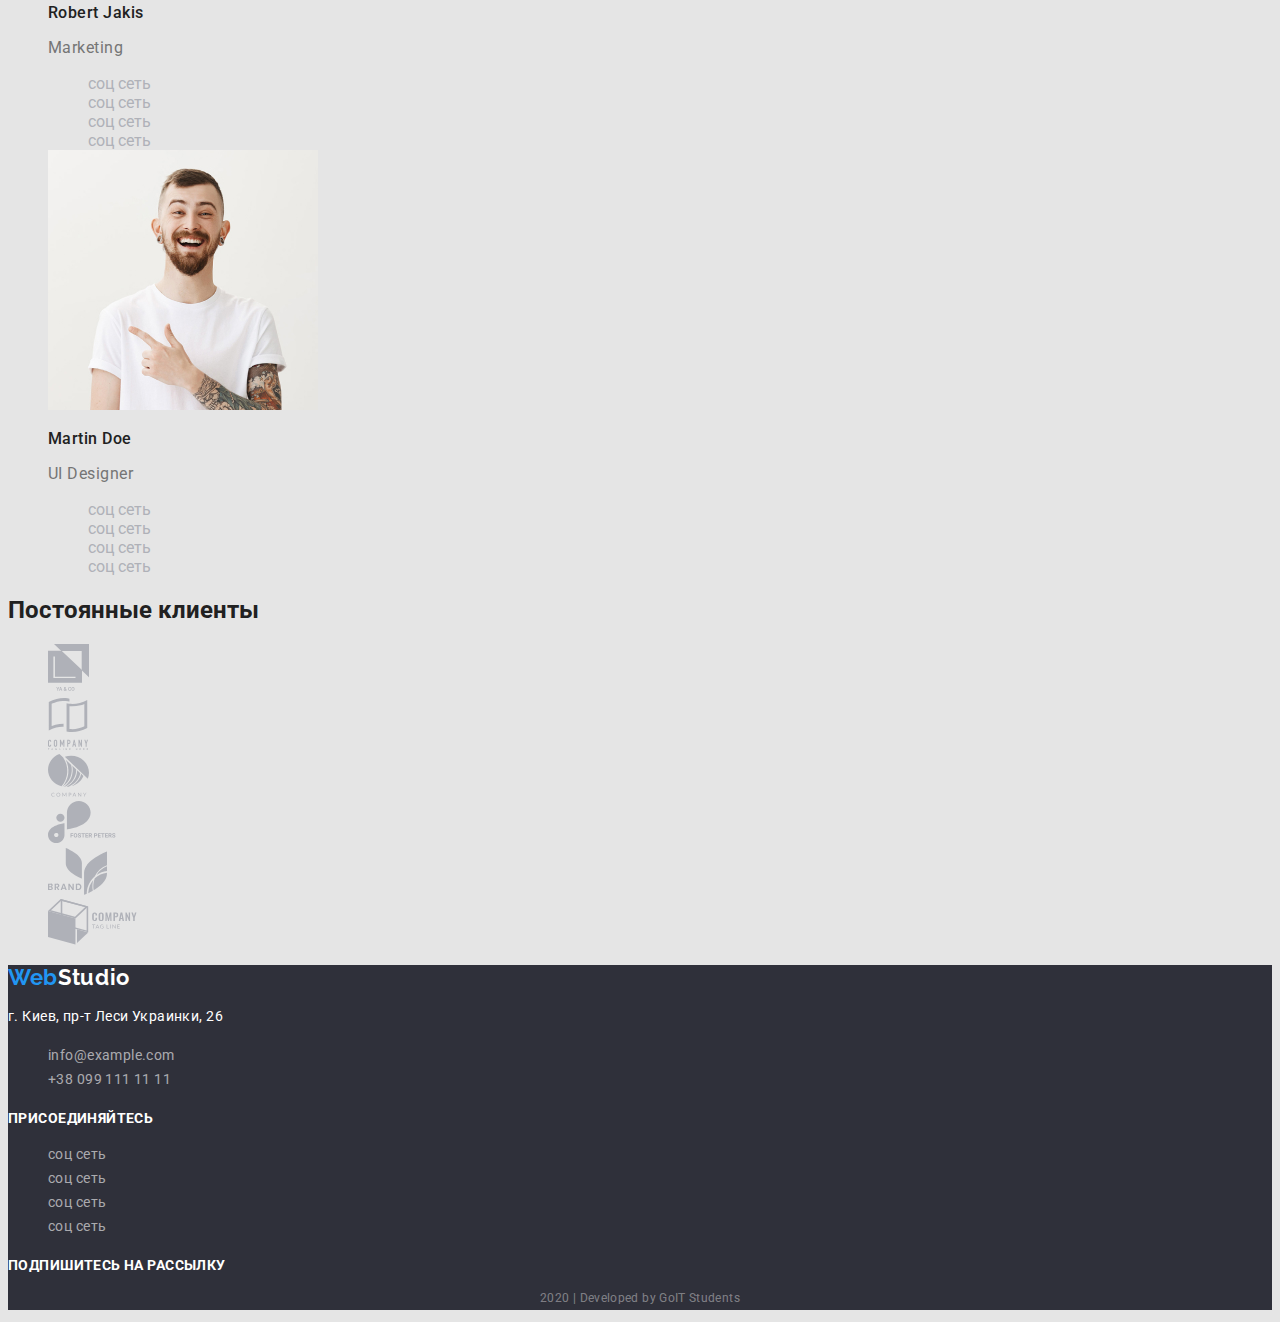
==== commit d1800f29: "правки цсс" ====
--- a/index.html
+++ b/index.html
@@ -6,22 +6,24 @@
     <title>Document</title>
     <link rel="stylesheet" href="./css/style.css" />
     <link
-      href="https://fonts.googleapis.com/css2?family=Raleway:wght@400;500;700;900&family=Roboto&display=swap"
+      href="https://fonts.googleapis.com/css2?family=Raleway:ital,wght@0,700;1,400&family=Roboto:ital,wght@0,400;0,500;0,700;1,900&display=swap"
       rel="stylesheet"
     />
   </head>
   <body>
     <header>
       <nav>
-        <a href="/" class="logo link"
+        <a href="./" class="logo link"
           ><span class="logo-help">Web</span>Studio</a
         >
         <ul class="site-nav list">
           <li>
+            <a class="site-nav-link link main" href="./index.html">Студия</a>
+          </li>
+          <li>
             <a class="site-nav-link link" href="./portfolio.html">Портфолио</a>
           </li>
           <li><a class="site-nav-link link" href="#">Контакты</a></li>
-          <li><a class="site-nav-link link" href="#">Студия</a></li>
         </ul>
         <address>
           <ul class="site-nav list">
@@ -51,7 +53,7 @@
         <ul class="list">
           <li class="features-item">
             <img class="features-img" src="img/antenna-1.svg" alt="антена" />
-            <h3>Внимание к деталям</h3>
+            <h3 class="features-title">Внимание к деталям</h3>
             <p class="features-text">
               Идейные соображения, а также начало повседневной работы по
               формированию позиции.
@@ -59,7 +61,7 @@
           </li>
           <li class="features-item">
             <img class="features-img" src="img/clock-1.svg" alt="часы" />
-            <h3>Пунктуальность</h3>
+            <h3 class="features-title">Пунктуальность</h3>
             <p class="features-text">
               Задача организации, в особенности же рамки и место обучения кадров
               влечет за собой.
@@ -67,7 +69,7 @@
           </li>
           <li class="features-item">
             <img class="features-img" src="img/diagram-1.svg" alt="диаграмма" />
-            <h3>Планирование</h3>
+            <h3 class="features-title">Планирование</h3>
             <p class="features-text">
               Равным образом консультация с широким активом в значительной
               степени обуславливает.
@@ -178,7 +180,7 @@
       </section>
     </main>
     <footer class="main-footer">
-      <a class="secondary-logo link" href="/"
+      <a class="secondary-logo link" href="./"
         ><span class="secondary-logo-help">Web</span>Studio</a
       >
       <address>
--- a/css/style.css
+++ b/css/style.css
@@ -1,4 +1,7 @@
 :root {
+  --akcent-color: #2196f3;
+  --help-color: #ffffff;
+  --text-color: #757575;
 }
 body {
   font-family: 'Roboto', sans-serif;
@@ -15,8 +18,7 @@
   font-style: normal;
 }
 /*общие заголовки Ш-2*/
-general-title {
-  font-weight: bold;
+general-heading {
   font-size: 36px;
   line-height: 1.17;
   letter-spacing: 0.03em;
@@ -31,7 +33,7 @@
   letter-spacing: 0.03em;
 }
 .logo-help {
-  color: #2196f3;
+  color: var(--akcent-color);
 }
 /*навигация*/
 .site-nav-link {
@@ -41,11 +43,15 @@
   letter-spacing: 0.02em;
 }
 .site-nav-link:hover,
-.site-nav-link:focus {
-  color: #2196f3;
+.site-nav-link:focus,
+.site-nav-link:active {
+  color: var(--akcent-color);
+}
+.main {
+  color: var(--akcent-color);
 }
 .contacts {
-  color: #757575;
+  color: var(--text-color);
 }
 /*эффективные решения*/
 .main-title {
@@ -54,11 +60,18 @@
   line-height: 1.36;
   letter-spacing: 0.06em;
   text-transform: uppercase;
-  color: #ffffff;
+  color: var(--help-color);
 }
 .main-button {
-  background-color: #2196f3;
-  color: #ffffff;
+  background-color: var(--akcent-color);
+  color: var(--help-color);
+  font-family: 'Roboto';
+  font-style: normal;
+  font-weight: bold;
+  font-size: 16px;
+  line-height: 1.87;
+  text-align: center;
+  letter-spacing: 0.06em;
 }
 /* Особенности после главной картинки*/
 .features-item {
@@ -69,11 +82,17 @@
 }
 .features-text {
   text-transform: none;
-  color: #757575;
+  color: var(--text-color);
 }
 .features-img {
   background-color: #f5f4fa;
 }
+.features-title {
+  font-size: 14px;
+  line-height: 1.23;
+  letter-spacing: 0.03em;
+  text-transform: uppercase;
+}
 /*чем мы занимаемся*/
 .job-title {
   font-weight: bold;
@@ -81,12 +100,12 @@
   line-height: 1.14;
   letter-spacing: 0.03em;
   text-transform: uppercase;
-  color: #ffffff;
+  color: var(--help-color);
 }
 /*наша команда*/
 .signature {
   font-size: 16px;
-  line-height: 1.19;
+  line-height: 1.18;
   letter-spacing: 0.03em;
 }
 
@@ -95,21 +114,21 @@
 }
 
 .team-text {
-  color: #757575;
+  color: var(--text-color);
 }
 .team-icon {
   color: #afb1b8;
 }
 .team-icon:hover,
 .team-icon:focus {
-  color: #ffffff;
-  background-color: #2196f3;
+  color: var(--help-color);
+  background-color: var(--akcent-color);
 }
 /*постоянные клиенты*?????????????????????????????????????????????????/
 
 /*подвал*/
 .main-footer {
-  color: #ffffff;
+  color: var(--help-color);
   background-color: #2f303a;
 }
 
@@ -121,7 +140,7 @@
   letter-spacing: 0.03em;
 }
 .secondary-logo-help {
-  color: #2196f3;
+  color: var(--akcent-color);
 }
 .main-footer-text {
   font-style: normal;
@@ -137,8 +156,8 @@
 }
 .footer-icon:hover,
 .footer-icon:focus {
-  background-color: #2196f3;
-  color: #ffffff;
+  background-color: var(--akcent-color);
+  color: var(--help-color);
 }
 .text-title {
   font-size: 14px;
@@ -157,16 +176,19 @@
 /*portfolio*/
 .filter-button {
   background: #f5f4fa;
+  font-family: 'Roboto';
+  font-style: normal;
   font-weight: 500;
   font-size: 16px;
-  line-height: 1.63;
+  line-height: 1.62;
   text-align: center;
   letter-spacing: 0.03em;
+  color: #212121;
 }
 .filter-button:hover,
 .filter-button:focus {
-  background-color: #2196f3;
-  color: #ffffff;
+  background-color: var(--akcent-color);
+  color: var(--help-color);
 }
 .portfolio-title {
   font-size: 18px;
@@ -177,13 +199,13 @@
   font-size: 16px;
   line-height: 2;
   letter-spacing: 0.03em;
-  color: #757575;
+  color: var(--text-color);
 }
 .portfolio-description {
   font-size: 18px;
   line-height: 1.55;
   letter-spacing: 0.03em;
-  color: #ffffff;
+  color: var(--help-color);
 }
 
 /*основной текст color: #212121; */
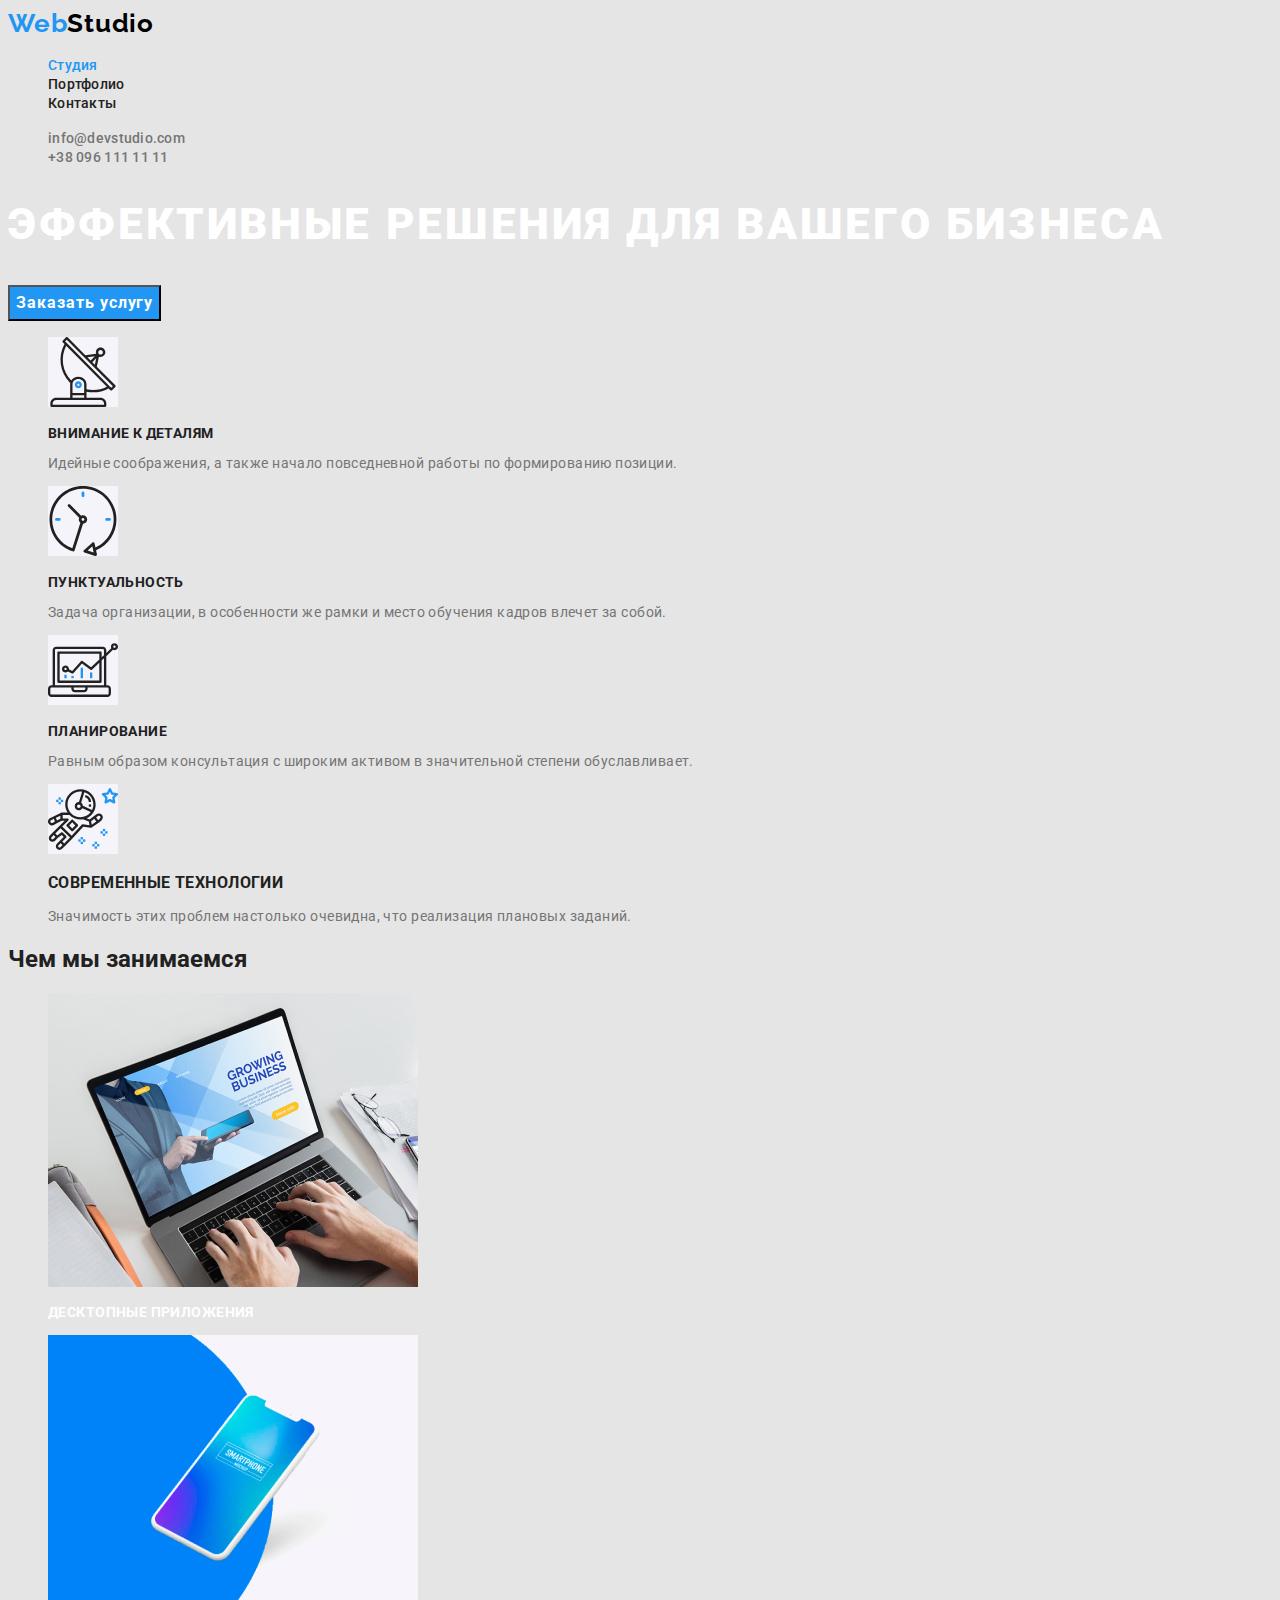
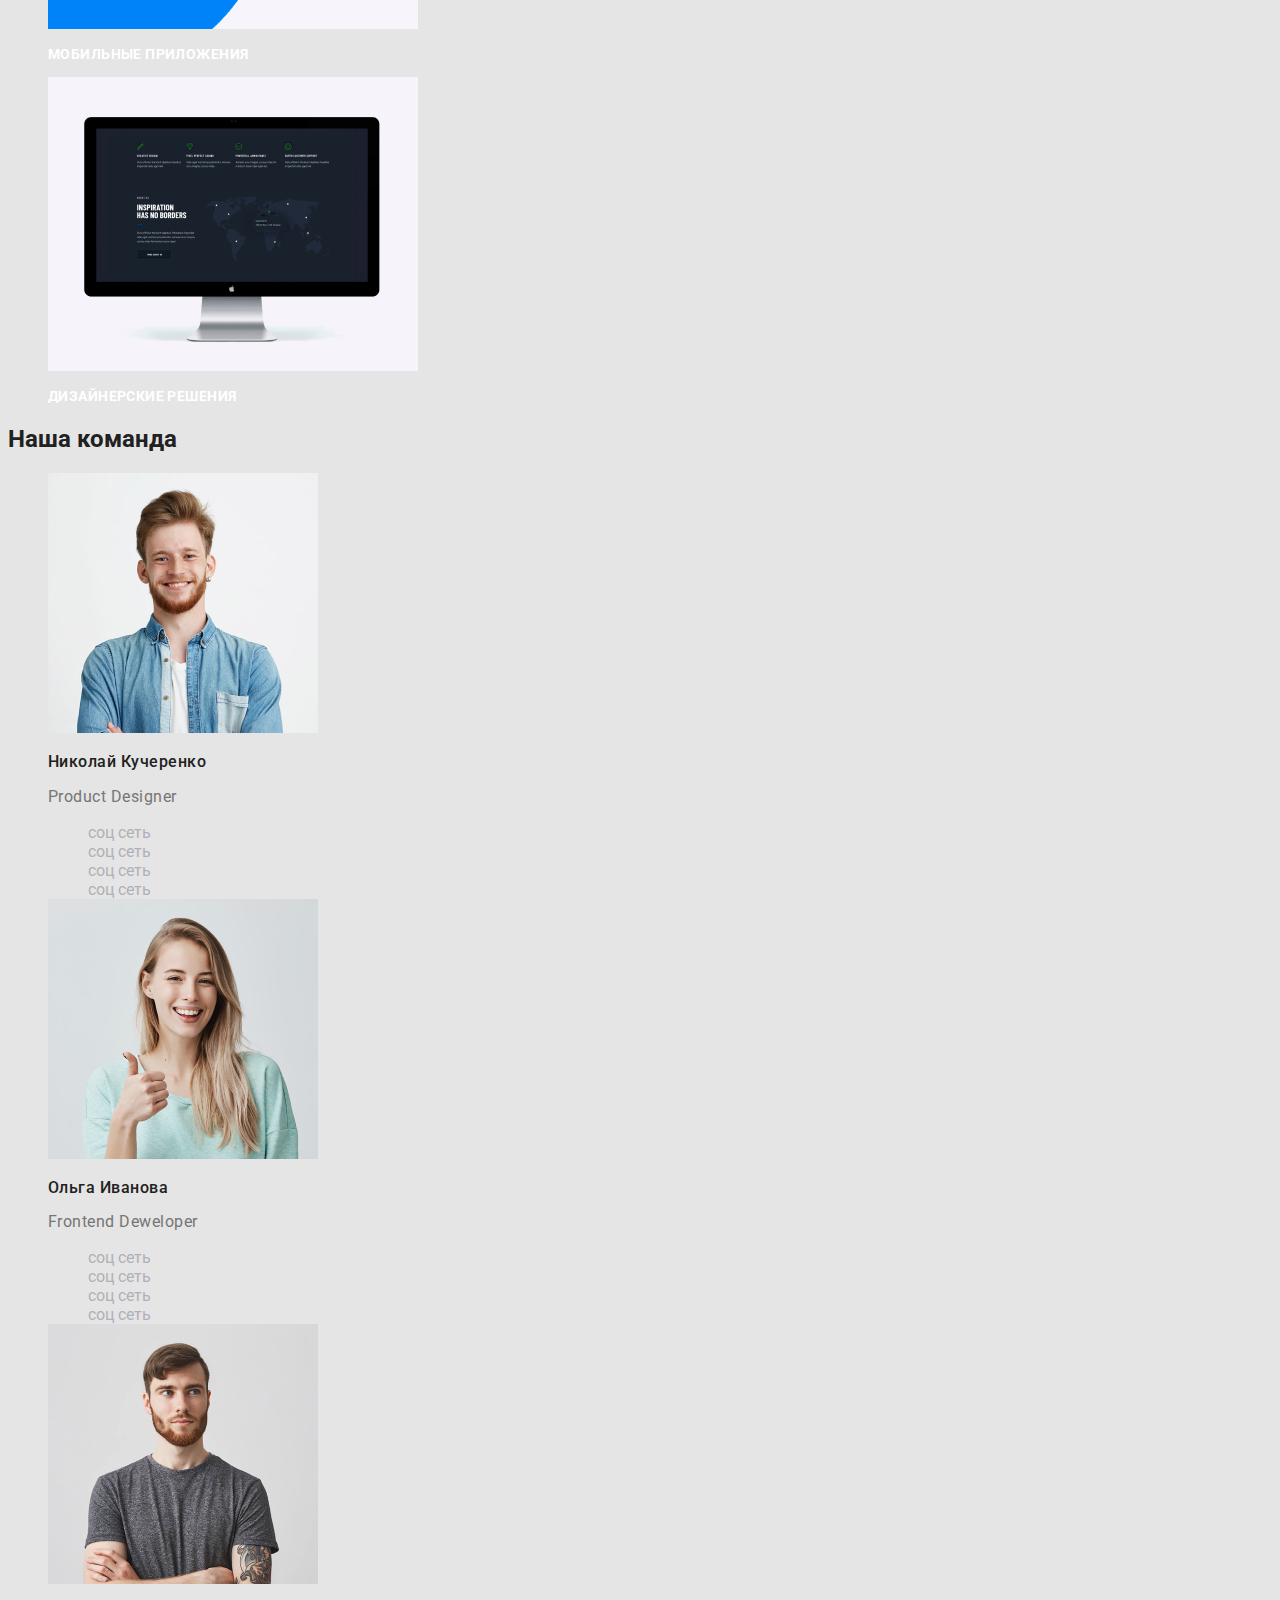
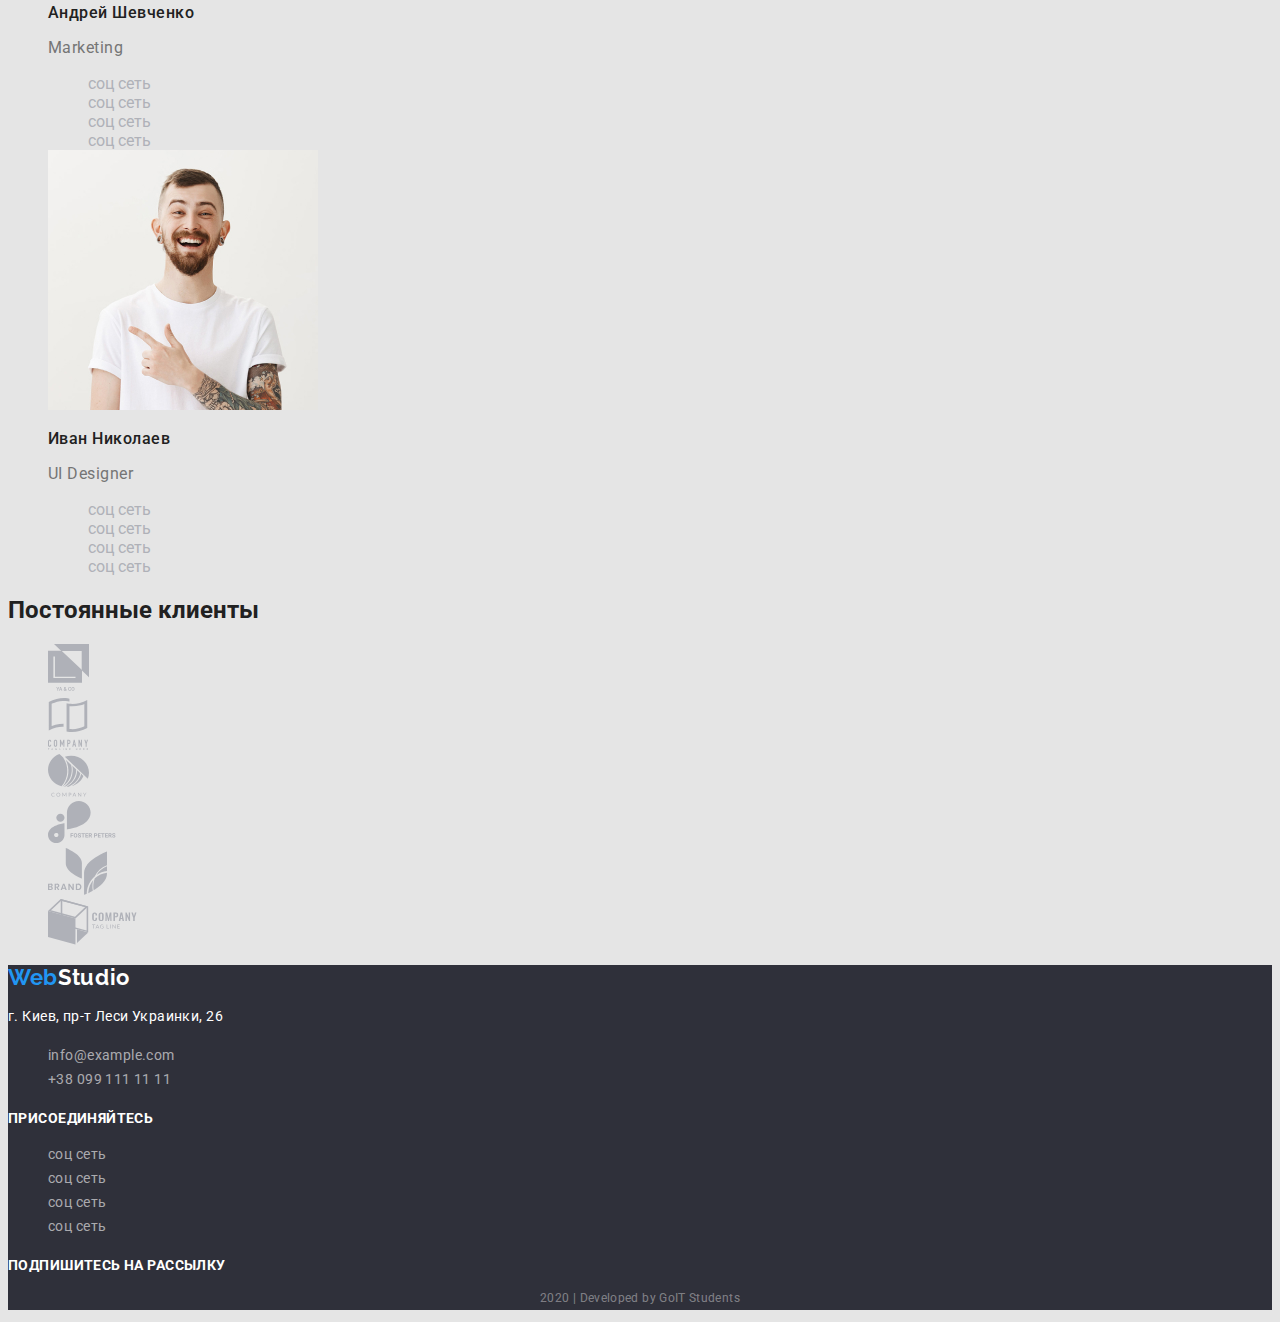
==== commit bd4970ce: "Update index.html" ====
--- a/index.html
+++ b/index.html
@@ -110,8 +110,8 @@
         <h2 class="general-heading">Наша команда</h2>
         <ul class="list">
           <li>
-            <img src="img//Main-img-4.jpg" alt="Джон" width="270" />
-            <h3 class="team-title signature">John Smith</h3>
+            <img src="img//Main-img-4.jpg" alt="Николай" width="270" />
+            <h3 class="team-title signature">Николай Кучеренко</h3>
             <p class="team-text signature">Product Designer</p>
             <ul class="list">
               <li><a class="team-icon link" href="#">соц сеть</a></li>
@@ -121,8 +121,8 @@
             </ul>
           </li>
           <li>
-            <img src="img/Main-img-5.jpg" alt="Марта" width="270" />
-            <h3 class="team-title signature">Marta Steward</h3>
+            <img src="img/Main-img-5.jpg" alt="Ольга" width="270" />
+            <h3 class="team-title signature">Ольга Иванова</h3>
             <p class="team-text signature">Frontend Deweloper</p>
             <ul class="list">
               <li><a class="team-icon link" href="#">соц сеть</a></li>
@@ -132,8 +132,8 @@
             </ul>
           </li>
           <li>
-            <img src="img//Main-img-6.jpg" alt="Роберт" width="270" />
-            <h3 class="team-title signature">Robert Jakis</h3>
+            <img src="img//Main-img-6.jpg" alt="Андрей" width="270" />
+            <h3 class="team-title signature">Андрей Шевченко</h3>
             <p class="team-text signature">Marketing</p>
             <ul class="list">
               <li><a class="team-icon link" href="#">соц сеть</a></li>
@@ -143,8 +143,8 @@
             </ul>
           </li>
           <li>
-            <img src="img//Main-img-7.jpg" alt="Мартин" width="270" />
-            <h3 class="team-title signature">Martin Doe</h3>
+            <img src="img//Main-img-7.jpg" alt="Иван" width="270" />
+            <h3 class="team-title signature">Иван Николаев</h3>
             <p class="team-text signature">UI Designer</p>
             <ul class="list">
               <li><a class="team-icon link" href="#">соц сеть</a></li>
